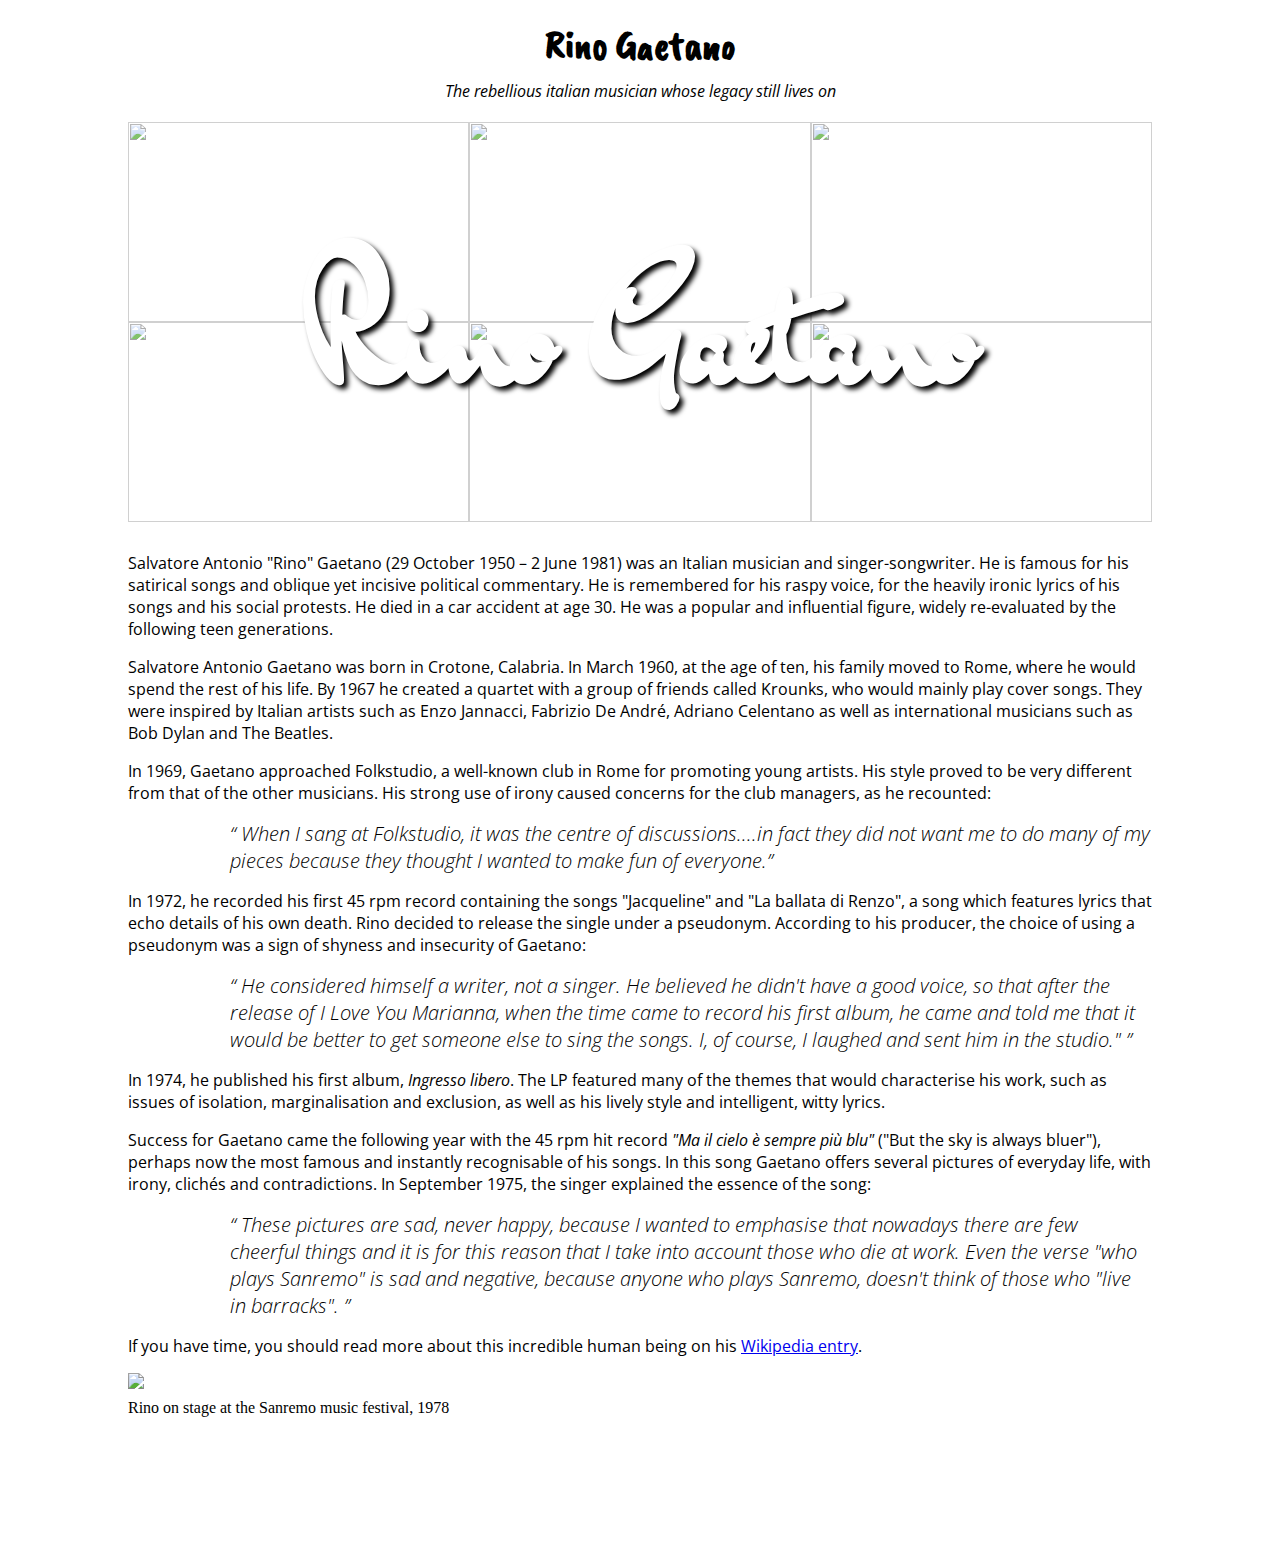
==== index.html @ 7176f207 "Add files via upload" ====
<!DOCTYPE HTML>
<html lang="en">
  <head>
    <title>A tribute for Rino</title>
    <meta charset="utf-8">
    <meta name="viewport" content="width=device-width, initial-scale=1.0">
    <meta name="description" content="Tribute page to the italian singer Rino Gaetano">
    <link rel="stylesheet" href="styles.css">
    <link rel="preconnect" href="https://fonts.googleapis.com">
<link rel="preconnect" href="https://fonts.gstatic.com" crossorigin>
<link href="https://fonts.googleapis.com/css2?family=Caveat+Brush&family=Dr+Sugiyama&family=Neucha&family=Open+Sans:ital,wght@0,300;0,400;0,600;1,300;1,400&display=swap" rel="stylesheet">
  </head>
  <body>
    <main id="main">
      <h1 id="title">Rino Gaetano</h1>
      <p class="desc"> The rebellious italian musician whose legacy still lives on</p>
    <div class="desktop-display">
      <div id="img-div1">
        <img class="image img-desk" id="image1" src="https://romah24.com/montesacro/wp-content/uploads/sites/6/2021/05/rino-gaetano.jpg">
        <img class="image img-desk" id="image2" src="https://scontent.fcnd1-1.fna.fbcdn.net/v/t31.18172-8/20280714_1473154359431723_8589930102950576586_o.jpg?_nc_cat=111&cb=99be929b-3346023f&ccb=1-7&_nc_sid=9267fe&_nc_ohc=TXEI64XV_UQAX_oKZ6P&_nc_ht=scontent.fcnd1-1.fna&oh=00_AfBoADFKUDrXbnx7m-ni_cgN6-1A67aE_e59z7zuzjjCvw&oe=64F788BC">
        <img class="image img-desk" id="image3" src="https://www.gedistatic.it/content/gedi/img/huffingtonpost/2021/06/02/154201414-277bc170-5563-4292-8b13-39ceeb64671f.jpg">
      </div>
      <div id="img-div2">
        <img class="image img-desk" id="image4" src="https://i2.res.24o.it/images2010/Editrice/ILSOLE24ORE/DOMENICA/2016/06/03/Domenica/ImmaginiWeb/Ritagli/rino-reitano-kNID--835x437@IlSole24Ore-Web.jpg">
        <img class="image img-desk" id="image5" src="https://www.rivistacontrasti.it/v2/wp-content/uploads/2021/08/Rino-Gateano-sportivo.jpg">
        <img class="image img-desk" id="image6" src="https://www.panorama.it/media-library/rino-gaetano.jpg?id=19791615&width=600&quality=85">
        <div class="img-caption" id="img-caption">
      <h2 class="rino-title">Rino Gaetano</h2>
    </div>
      </div>
    </div>
    <div class="mobile-display1" id="img-div3">
      <img class="image img-mob" id="image7" src="https://romah24.com/montesacro/wp-content/uploads/sites/6/2021/05/rino-gaetano.jpg">
      <img class="image img-mob" id="image8" src="https://www.gedistatic.it/content/gedi/img/huffingtonpost/2021/06/02/154201414-277bc170-5563-4292-8b13-39ceeb64671f.jpg">
      <img class="image img-mob" id="image9" src="https://www.azalea.it/wp-content/uploads/2020/08/Rino-Gaetano-Band_70x100-1-scaled-e1598608829981.jpg">
       <div class="div-cap-mob">
      <h2>Rino Gaetano</h2>
    </div>
    </div>
    <div id="tribute-info">
    <p class="info">
      Salvatore Antonio "Rino" Gaetano (29 October 1950 – 2 June 1981) was an Italian musician and singer-songwriter. He is famous for his satirical songs and oblique yet incisive political commentary. He is remembered for his raspy voice, for the heavily ironic lyrics of his songs and his social protests. He died in a car accident at age 30. He was a popular and influential figure, widely re-evaluated by the following teen generations. 
    </p>
    <p class="info">
      Salvatore Antonio Gaetano was born in Crotone, Calabria. In March 1960, at the age of ten, his family moved to Rome, where he would spend the rest of his life. By 1967 he created a quartet with a group of friends called Krounks, who would mainly play cover songs. They were inspired by Italian artists such as Enzo Jannacci, Fabrizio De André, Adriano Celentano as well as international musicians such as Bob Dylan and The Beatles.
    </p>
    <p class="info">
      In 1969, Gaetano approached Folkstudio, a well-known club in Rome for promoting young artists. His style proved to be very different from that of the other musicians. His strong use of irony caused concerns for the club managers, as he recounted: 
    </p> 
    <div class="quote">
    <q> When I sang at Folkstudio, it was the centre of discussions....in fact they did not want me to do many of my pieces because they thought I wanted to make fun of everyone.</q>
    </div>
    <p class="info">
      In 1972, he recorded his first 45 rpm record containing the songs "Jacqueline" and "La ballata di Renzo", a song which features lyrics that echo details of his own death. Rino decided to release the single under a pseudonym. According to his producer, the choice of using a pseudonym was a sign of shyness and insecurity of Gaetano: 
    </p>
    <div class="quote">
    <q>
      He considered himself a writer, not a singer. He believed he didn't have a good voice, so that after the release of I Love You Marianna, when the time came to record his first album, he came and told me that it would be better to get someone else to sing the songs. I, of course, I laughed and sent him in the studio."
    </q>
    </div>
    <p class="info">
      In 1974, he published his first album, <i> Ingresso libero</i>. The LP featured many of the themes that would characterise his work, such as issues of isolation, marginalisation and exclusion, as well as his lively style and intelligent, witty lyrics.
    </p>
    <p class="info">
      Success for Gaetano came the following year with the 45 rpm hit record <i>"Ma il cielo è sempre più blu"</i> ("But the sky is always bluer"), perhaps now the most famous and instantly recognisable of his songs. In this song Gaetano offers several pictures of everyday life, with irony, clichés and contradictions. In September 1975, the singer explained the essence of the song:
    </p>
    <div class="quote">
    <q>
      These pictures are sad, never happy, because I wanted to emphasise that nowadays there are few cheerful things and it is for this reason that I take into account those who die at work. Even the verse "who plays Sanremo" is sad and negative, because anyone who plays Sanremo, doesn't think of those who "live in barracks".
    </q>
    </div>
    </div>
    <p> If you have time, you should read more about this incredible human being on his <a href="https://en.wikipedia.org/wiki/Rino_Gaetano" id="tribute-link" target="_blank"> Wikipedia entry</a>. </p>
    <div id="img-div">
      <img id="image" src="https://cdn.shopify.com/s/files/1/1129/5510/files/Rino_Gaetano_14_2048x2048.jpg?v=1584984233">
      <figcaption id="img-caption">Rino on stage at the Sanremo music festival, 1978</figcaption>
    </div>
    </main>
  </body>
</html>
---- styles.css ----
body {
  margin: 0 10% 10% 10%;
}
p {
  font-family: 'Open Sans', sans-serif;
  //font-size: 4vw;
}

q {
  font-family: 'Open Sans', sans-serif;
  font-weight: 300;
  font-size: 20px;
  font-style: italic;
}

.quote {
  margin-left: 10%;
}

h1, .desc {
  text-align: center;
  margin: 0;
  
}
h1 {
  margin: 20px auto 10px;;
  font-size: 40px;
  font-family: 'Caveat Brush', cursive;

}
.desc {
    font-style: italic;
    margin-bottom: 20px;
}
h2 {
  font-family: 'Dr Sugiyama', cursive;
  margin: 0;
  padding: 0;
  text-align: center;
  color: white;
  text-shadow: 4px 4px 5px black;
}

.img-caption {
  position: absolute;
  top: 220px;
}

.img-caption h2 {
  font-size: 12vw;
}

.div-cap-mob {
  position: absolute;
  top: 55%;
}

.div-cap-mob h2 {
  font-size: 10vw;
  
}
#img-div2, #img-div1 {
  display: flex;
  flex-direction: row;
  justify-content: center;
  align-items: center;
  postion: relative;
  
}

.img-desk {
  width: 100%;
  height: 200px;
  max-width: 350px;
  object-fit: cover;
  filter: opacity(75%);
  //background-color: white;
  
}

.img-mob {
  width: 40%;
  height: 250px;
  max-width: 200px;
  object-fit: cover;
  filter: opacity(75%);
}

.mobile-display1{
  display: flex;
  flex-direction: row;
  justify-content: center;
  align-items: center;
  background-color: white;
}

@media only screen and (max-width: 500px){
.desktop-display{
      display: none;
  }
}

@media only screen and (min-width: 500px){
.mobile-display1{
      display: none;
  }
.desktop-display{
  display: block;
  }
}

.info:first-of-type {
  margin-top: 30px;
}

#image {
  max-width: 100%;
  height: auto;
  margin: 0 auto;
  display: block;
  margin-bottom: 10px;
}
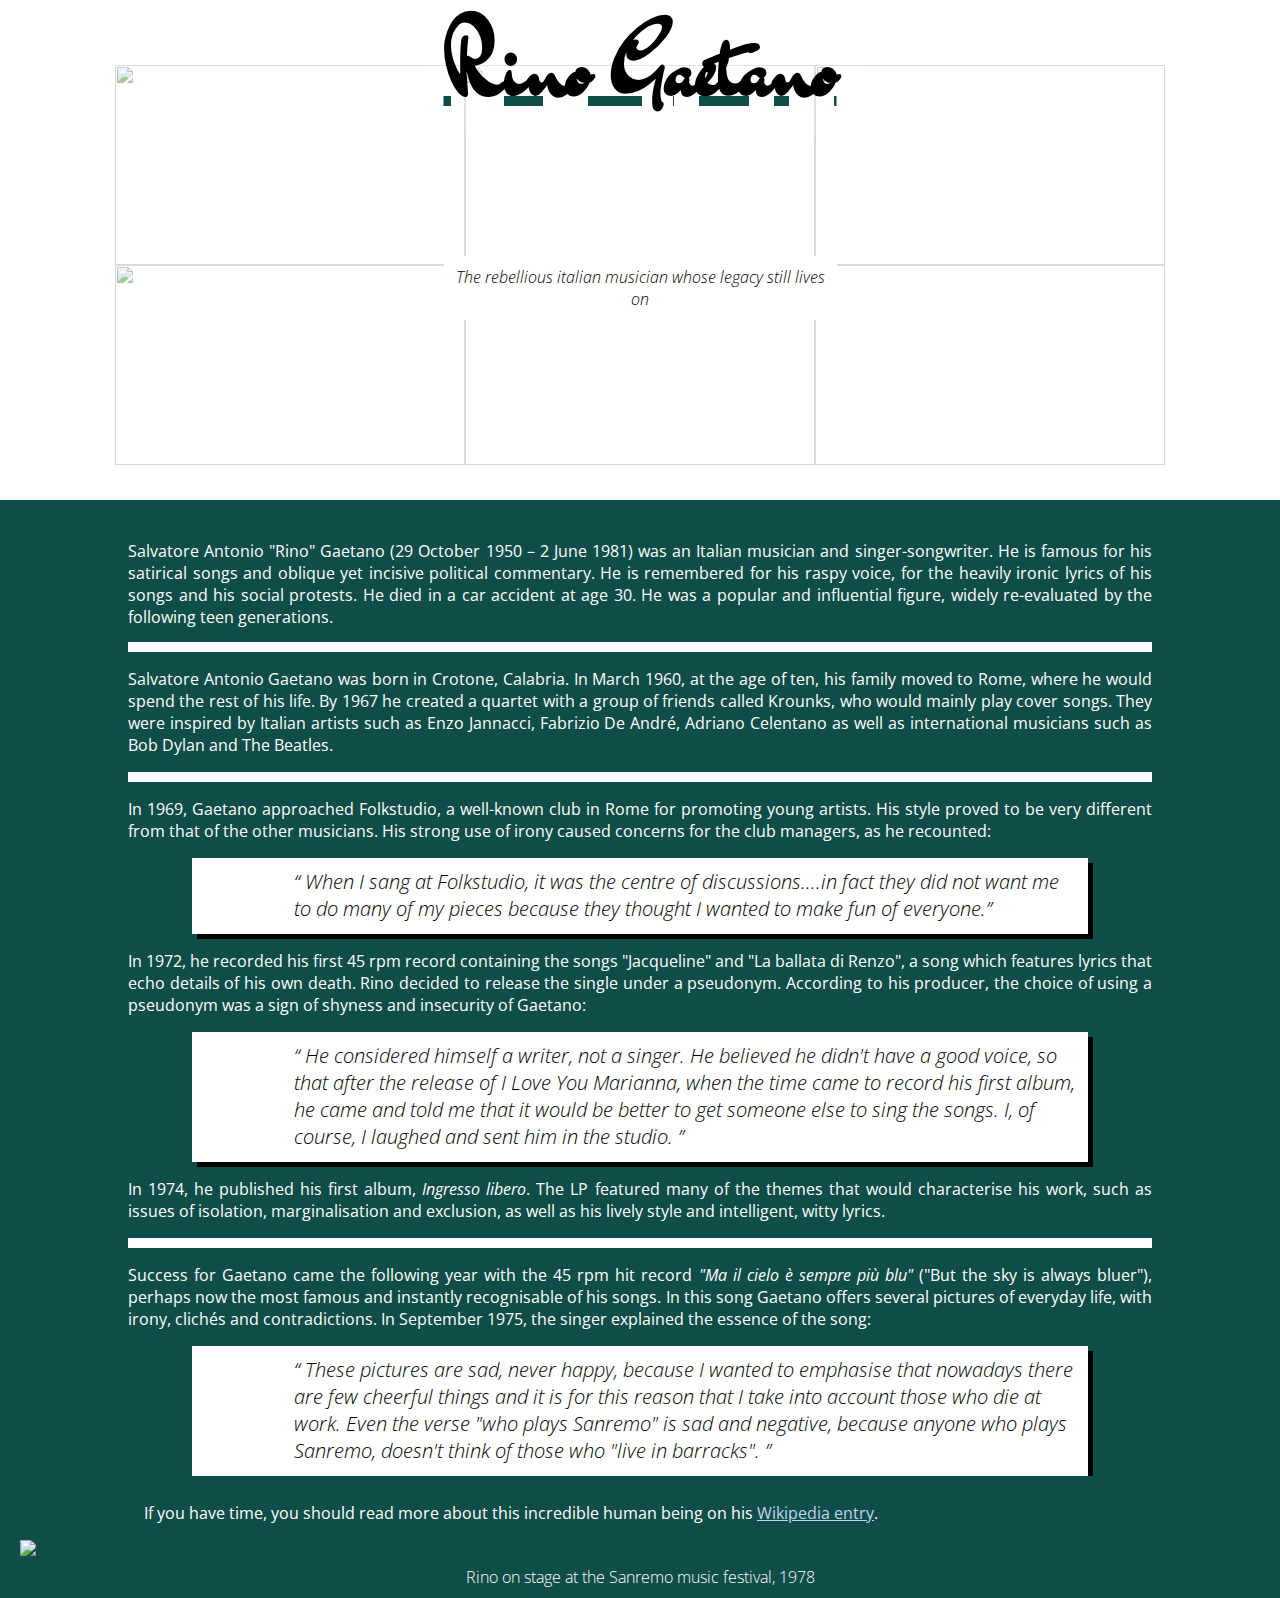
==== commit 37369959: "Add files via upload" ====
--- a/index.html
+++ b/index.html
@@ -11,9 +11,10 @@
 <link href="https://fonts.googleapis.com/css2?family=Caveat+Brush&family=Dr+Sugiyama&family=Neucha&family=Open+Sans:ital,wght@0,300;0,400;0,600;1,300;1,400&display=swap" rel="stylesheet">
   </head>
   <body>
+    
     <main id="main">
-      <h1 id="title">Rino Gaetano</h1>
-      <p class="desc"> The rebellious italian musician whose legacy still lives on</p>
+      <!-- <div class="intro"> <h1 id="title">Rino Gaetano</h1> 
+      <p class="desc"> The rebellious italian musician whose legacy still lives on</p></div> -->
     <div class="desktop-display">
       <div id="img-div1">
         <img class="image img-desk" id="image1" src="https://romah24.com/montesacro/wp-content/uploads/sites/6/2021/05/rino-gaetano.jpg">
@@ -25,7 +26,8 @@
         <img class="image img-desk" id="image5" src="https://www.rivistacontrasti.it/v2/wp-content/uploads/2021/08/Rino-Gateano-sportivo.jpg">
         <img class="image img-desk" id="image6" src="https://www.panorama.it/media-library/rino-gaetano.jpg?id=19791615&width=600&quality=85">
         <div class="img-caption" id="img-caption">
-      <h2 class="rino-title">Rino Gaetano</h2>
+      <h2 class="rino-title" id="title">Rino Gaetano</h2>
+      <p class="desc"> The rebellious italian musician whose legacy still lives on</p>
     </div>
       </div>
     </div>
@@ -35,15 +37,18 @@
       <img class="image img-mob" id="image9" src="https://www.azalea.it/wp-content/uploads/2020/08/Rino-Gaetano-Band_70x100-1-scaled-e1598608829981.jpg">
        <div class="div-cap-mob">
       <h2>Rino Gaetano</h2>
+      <p class="desc"> The rebellious italian musician whose legacy lives on</p>
     </div>
     </div>
     <div id="tribute-info">
     <p class="info">
       Salvatore Antonio "Rino" Gaetano (29 October 1950 – 2 June 1981) was an Italian musician and singer-songwriter. He is famous for his satirical songs and oblique yet incisive political commentary. He is remembered for his raspy voice, for the heavily ironic lyrics of his songs and his social protests. He died in a car accident at age 30. He was a popular and influential figure, widely re-evaluated by the following teen generations. 
     </p>
+    <div class="divider"></div>
     <p class="info">
       Salvatore Antonio Gaetano was born in Crotone, Calabria. In March 1960, at the age of ten, his family moved to Rome, where he would spend the rest of his life. By 1967 he created a quartet with a group of friends called Krounks, who would mainly play cover songs. They were inspired by Italian artists such as Enzo Jannacci, Fabrizio De André, Adriano Celentano as well as international musicians such as Bob Dylan and The Beatles.
     </p>
+    <div class="divider"></div>
     <p class="info">
       In 1969, Gaetano approached Folkstudio, a well-known club in Rome for promoting young artists. His style proved to be very different from that of the other musicians. His strong use of irony caused concerns for the club managers, as he recounted: 
     </p> 
@@ -55,12 +60,13 @@
     </p>
     <div class="quote">
     <q>
-      He considered himself a writer, not a singer. He believed he didn't have a good voice, so that after the release of I Love You Marianna, when the time came to record his first album, he came and told me that it would be better to get someone else to sing the songs. I, of course, I laughed and sent him in the studio."
+      He considered himself a writer, not a singer. He believed he didn't have a good voice, so that after the release of I Love You Marianna, when the time came to record his first album, he came and told me that it would be better to get someone else to sing the songs. I, of course, I laughed and sent him in the studio.
     </q>
     </div>
     <p class="info">
       In 1974, he published his first album, <i> Ingresso libero</i>. The LP featured many of the themes that would characterise his work, such as issues of isolation, marginalisation and exclusion, as well as his lively style and intelligent, witty lyrics.
     </p>
+    <div class="divider"></div>
     <p class="info">
       Success for Gaetano came the following year with the 45 rpm hit record <i>"Ma il cielo è sempre più blu"</i> ("But the sky is always bluer"), perhaps now the most famous and instantly recognisable of his songs. In this song Gaetano offers several pictures of everyday life, with irony, clichés and contradictions. In September 1975, the singer explained the essence of the song:
     </p>
@@ -70,8 +76,10 @@
     </q>
     </div>
     </div>
+
+    <div id="img-div">
     <p> If you have time, you should read more about this incredible human being on his <a href="https://en.wikipedia.org/wiki/Rino_Gaetano" id="tribute-link" target="_blank"> Wikipedia entry</a>. </p>
-    <div id="img-div">
+    
       <img id="image" src="https://cdn.shopify.com/s/files/1/1129/5510/files/Rino_Gaetano_14_2048x2048.jpg?v=1584984233">
       <figcaption id="img-caption">Rino on stage at the Sanremo music festival, 1978</figcaption>
     </div>
--- a/styles.css
+++ b/styles.css
@@ -1,9 +1,24 @@
+* {
+  box-sizing: border-box;
+}
+
 body {
-  margin: 0 10% 10% 10%;
-}
-p {
+  margin: 0;
+  //padding-top: 50px;
+}
+
+.intro {
+  background-color:#0f4d48;
+  width: 100%;
+  padding: 30px ;
+  
+}
+
+p, figcaption {
   font-family: 'Open Sans', sans-serif;
-  //font-size: 4vw;
+  text-align: justify;
+  padding: 0 10%;
+  color: white;
 }
 
 q {
@@ -11,52 +26,71 @@
   font-weight: 300;
   font-size: 20px;
   font-style: italic;
+  text-align: justify;
+  color: black;
 }
 
 .quote {
-  margin-left: 10%;
+  padding: 10px 12px 12px 8%;
+  background-color: white;
+  width:70%;
+  margin: 0 auto;
+  box-shadow: 5px 5px black;
 }
 
 h1, .desc {
   text-align: center;
   margin: 0;
+  color: white;
   
 }
 h1 {
-  margin: 20px auto 10px;;
+  margin: 0 auto 10px;;
   font-size: 40px;
   font-family: 'Caveat Brush', cursive;
 
 }
 .desc {
     font-style: italic;
-    margin-bottom: 20px;
+    color: black;
+    margin-top: -14px;
+    font-size: 1rem;
+}
+.mobile-display1 .desc, .desc {
+  position: absolute;
+  top: 270px;
+  padding: none;
+  background-color: white;
+  padding: 10px;
+  font-family: 'Open Sans', sans-serif;
+  font-weight: 300;
 }
 h2 {
   font-family: 'Dr Sugiyama', cursive;
   margin: 0;
   padding: 0;
   text-align: center;
-  color: white;
-  text-shadow: 4px 4px 5px black;
+  color: black;
+  text-shadow: 10px 10px 50px white;
+  text-decoration: underline#0f4d48 10px;
 }
 
 .img-caption {
   position: absolute;
-  top: 220px;
+  top: 0%;
 }
 
 .img-caption h2 {
-  font-size: 12vw;
+  font-size: 90px;
 }
 
 .div-cap-mob {
   position: absolute;
-  top: 55%;
+  top: 10px;
 }
 
 .div-cap-mob h2 {
-  font-size: 10vw;
+  font-size: 15vw;
   
 }
 #img-div2, #img-div1 {
@@ -65,7 +99,12 @@
   justify-content: center;
   align-items: center;
   postion: relative;
-  
+  background-color: white;
+  width: 100%;
+}
+
+.desktop-display {
+  padding: 65px 20px 35px;
 }
 
 .img-desk {
@@ -73,17 +112,17 @@
   height: 200px;
   max-width: 350px;
   object-fit: cover;
-  filter: opacity(75%);
+  filter: opacity(60%);
   //background-color: white;
   
 }
 
 .img-mob {
   width: 40%;
-  height: 250px;
+  height: 200px;
   max-width: 200px;
   object-fit: cover;
-  filter: opacity(75%);
+  filter: opacity(65%);
 }
 
 .mobile-display1{
@@ -92,6 +131,7 @@
   justify-content: center;
   align-items: center;
   background-color: white;
+  padding: 65px 20px 35px;
 }
 
 @media only screen and (max-width: 500px){
@@ -110,8 +150,16 @@
 }
 
 .info:first-of-type {
-  margin-top: 30px;
-}
+  padding-top: 40px;
+  margin: 0;
+}
+
+.quote:last-of-type {
+  margin-bottom: 0px;
+ // padding-bottom: 10px;
+  
+}
+
 
 #image {
   max-width: 100%;
@@ -119,4 +167,43 @@
   margin: 0 auto;
   display: block;
   margin-bottom: 10px;
+}
+
+#tribute-info, #img-div {
+  background-color: #0f4d48;
+}
+
+#img-div {
+  padding: 10px 20px;
+}
+
+.divider {
+  height: 10px;
+  margin: 14px auto 0;
+  width: 80%;
+  background-color: white;
+}
+
+a:link {
+  color: #c2d2f2;
+}
+
+/* visited link */
+a:visited {
+  color: #0dff86;
+}
+
+a:hover {
+  color: white;
+  text-decoration: none;
+}
+
+a:active {
+  color:pink;
+}
+
+figcaption {
+  text-align: center;
+   font-family: 'Open Sans', sans-serif;
+  font-weight: 300;
 }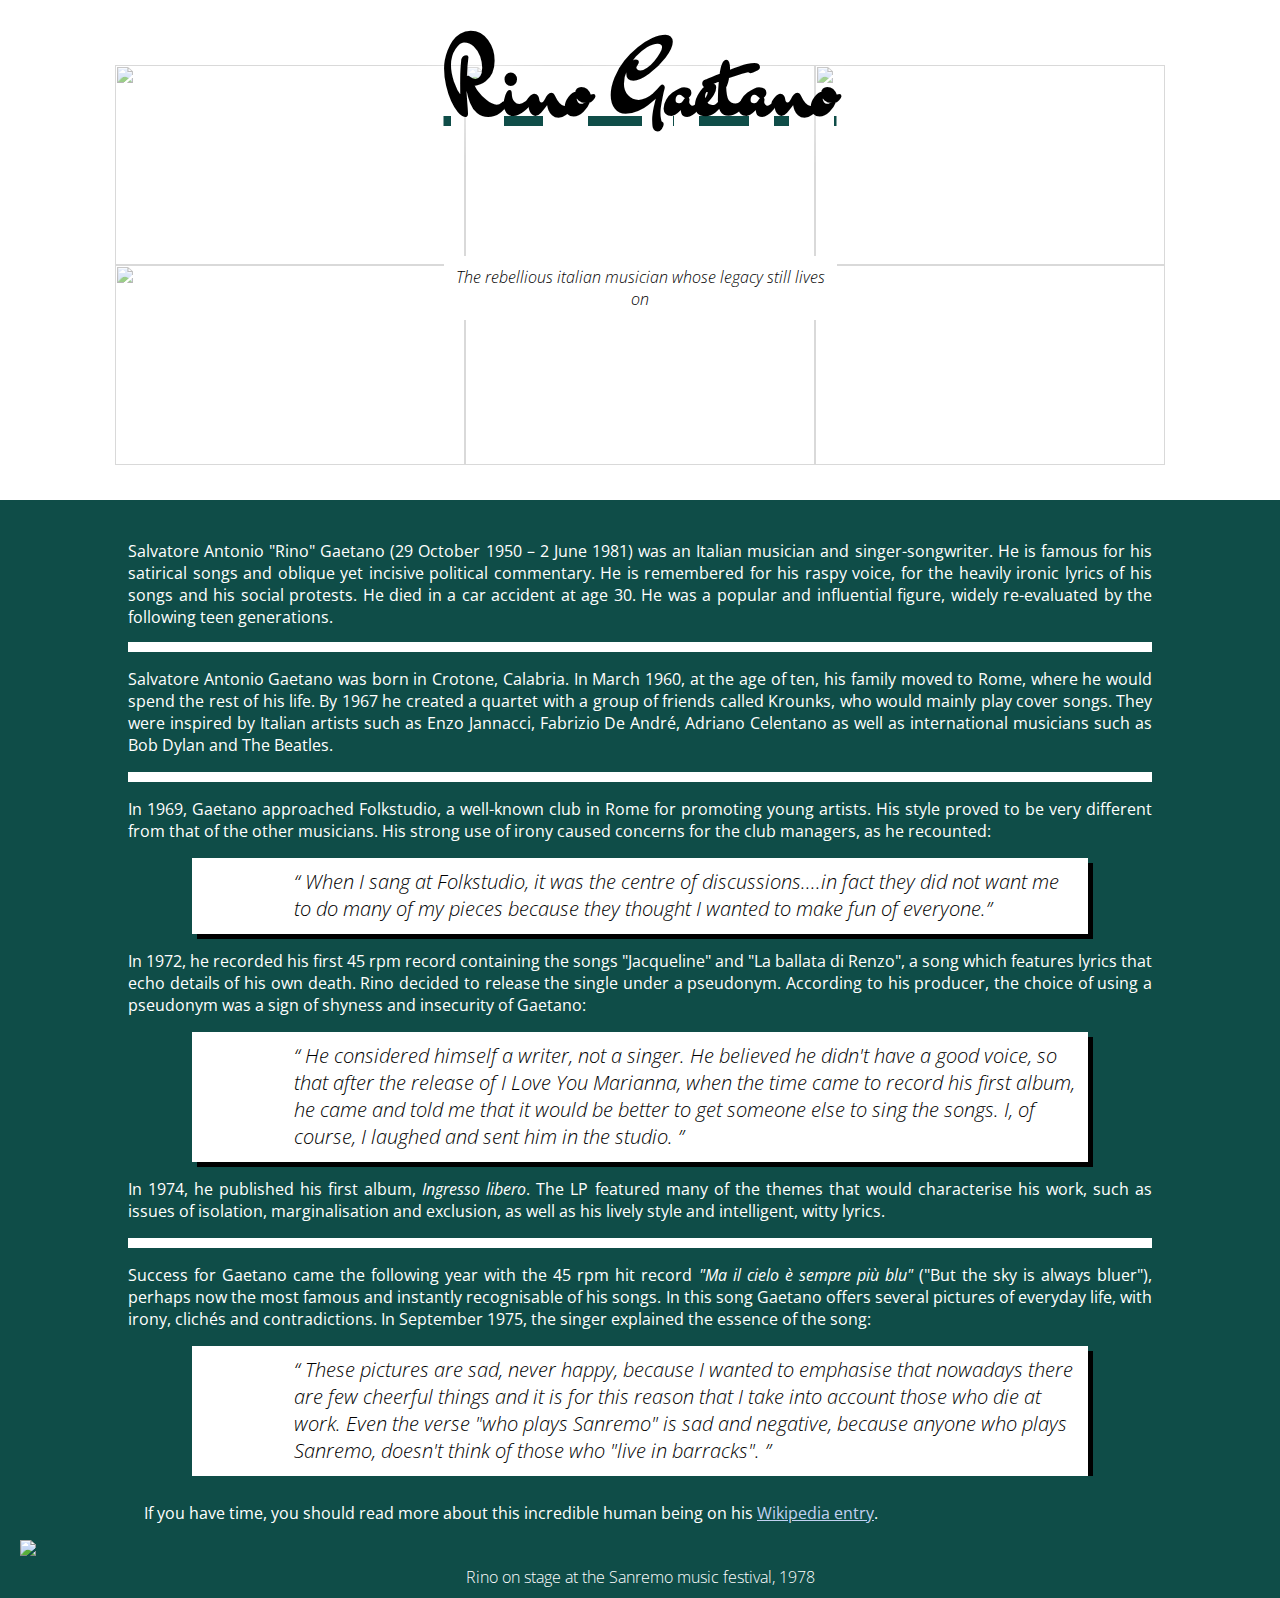
==== commit 98707bcb: "Update index.html" ====
--- a/index.html
+++ b/index.html
@@ -27,7 +27,7 @@
         <img class="image img-desk" id="image6" src="https://www.panorama.it/media-library/rino-gaetano.jpg?id=19791615&width=600&quality=85">
         <div class="img-caption" id="img-caption">
       <h2 class="rino-title" id="title">Rino Gaetano</h2>
-      <p class="desc"> The rebellious italian musician whose legacy still lives on</p>
+      <p class="desc"> The rebellious italian musician whose legacy still lives on</p> <br><br>
     </div>
       </div>
     </div>
@@ -85,4 +85,4 @@
     </div>
     </main>
   </body>
-</html>+</html>
--- a/styles.css
+++ b/styles.css
@@ -82,6 +82,7 @@
 
 .img-caption h2 {
   font-size: 90px;
+  padding-top:20px;
 }
 
 .div-cap-mob {
